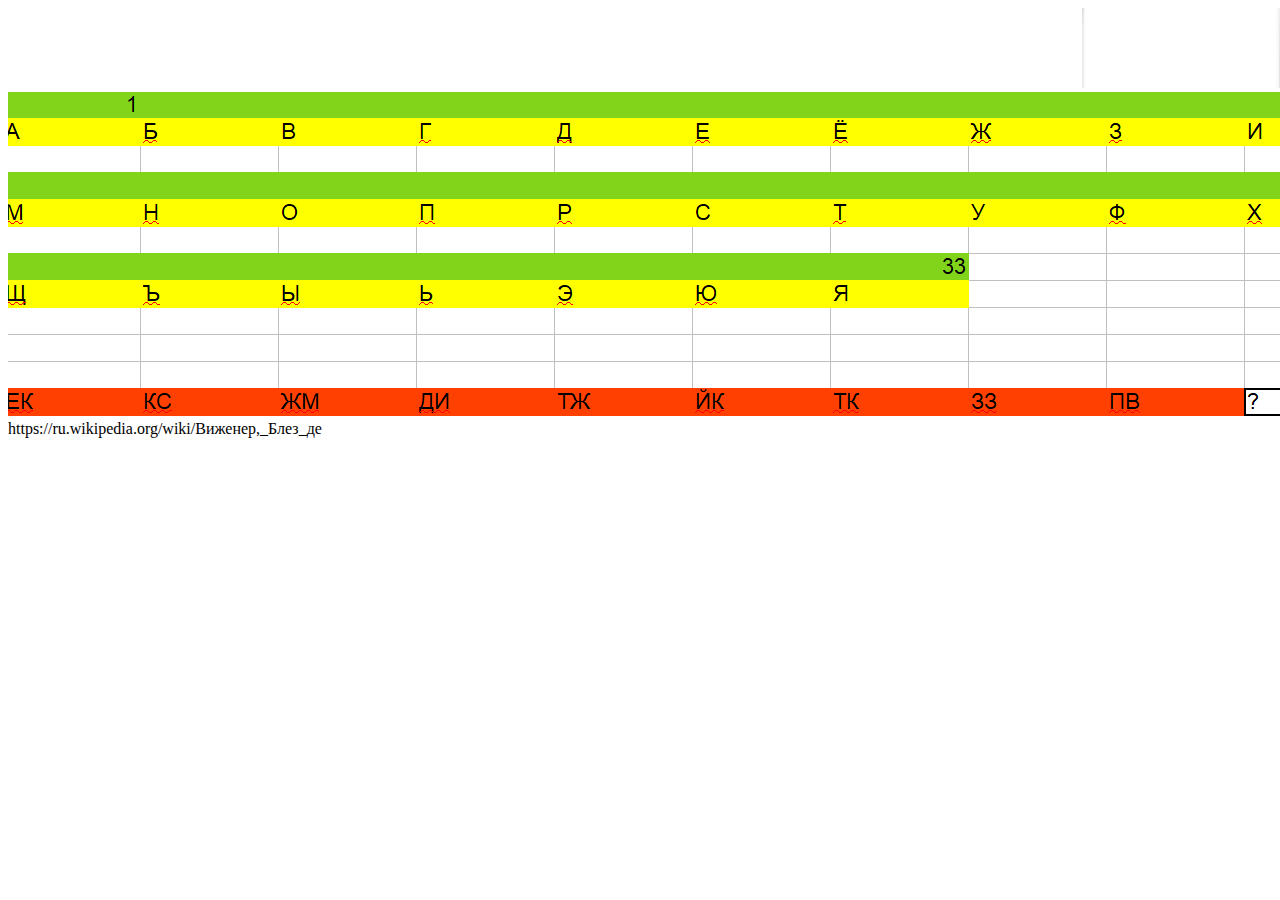
==== index.html @ d5c4b8d1 "Update index.html" ====
<!DOCTYPE html>
<html lang="en">
<head>
    <meta charset="UTF-8">
    <meta http-equiv="X-UA-Compatible" content="IE=edge">
    <meta name="viewport" content="width=i, initial-scale=1.0">
    <title>Document</title>
</head>
<body>
    <img src="1.png" title="Учитесь читать и видеть между строк. Учитесь читать то, что скрыто под текстом. Ответ находится в самом элементе" width="200px"  height="80px" hspace="85%"   >
    <img src="3.png" alt="" >
     https://ru.wikipedia.org/wiki/Виженер,_Блез_де
</body>
</html>
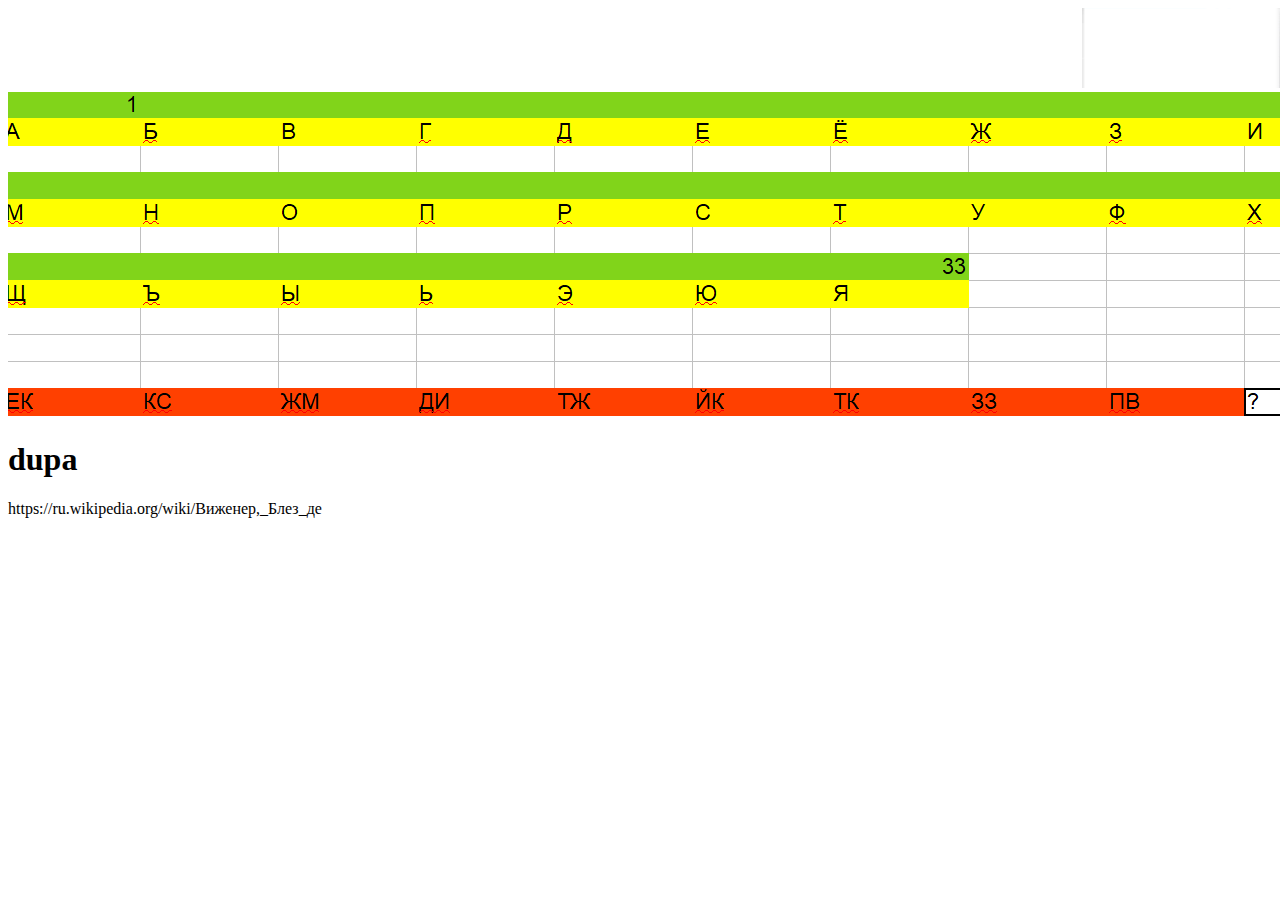
==== commit 60483cc7: "Update index.html" ====
--- a/index.html
+++ b/index.html
@@ -9,6 +9,7 @@
 <body>
     <img src="1.png" title="Учитесь читать и видеть между строк. Учитесь читать то, что скрыто под текстом. Ответ находится в самом элементе" width="200px"  height="80px" hspace="85%"   >
     <img src="3.png" alt="" >
+    <h1>dupa</h1>
      https://ru.wikipedia.org/wiki/Виженер,_Блез_де
 </body>
 </html>
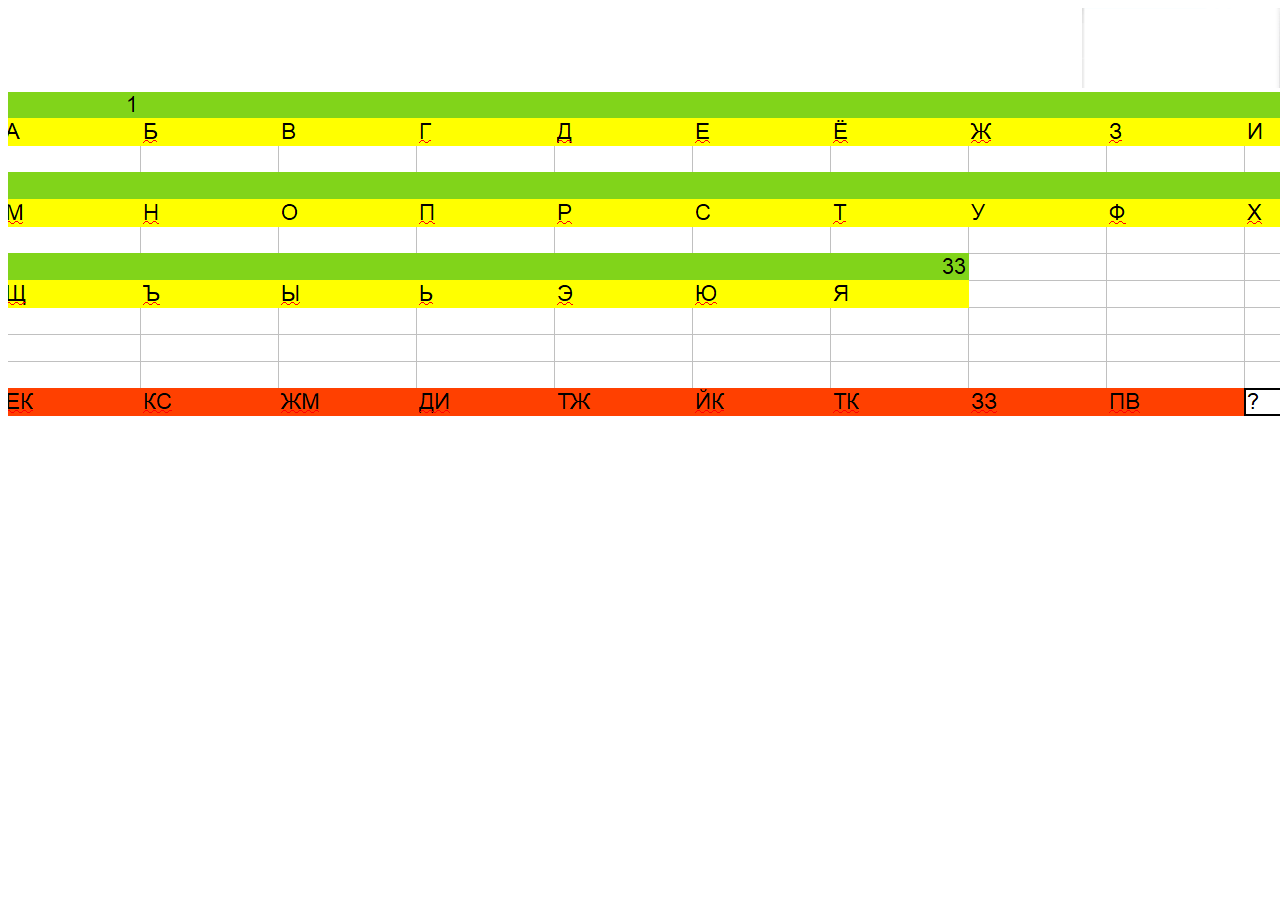
==== commit 47e301ac: "Update index.html" ====
--- a/index.html
+++ b/index.html
@@ -9,7 +9,6 @@
 <body>
     <img src="1.png" title="Учитесь читать и видеть между строк. Учитесь читать то, что скрыто под текстом. Ответ находится в самом элементе" width="200px"  height="80px" hspace="85%"   >
     <img src="3.png" alt="" >
-    <h1>dupa</h1>
-     https://ru.wikipedia.org/wiki/Виженер,_Блез_де
+     <!-- https://ru.wikipedia.org/wiki/Виженер,_Блез_де -->
 </body>
 </html>
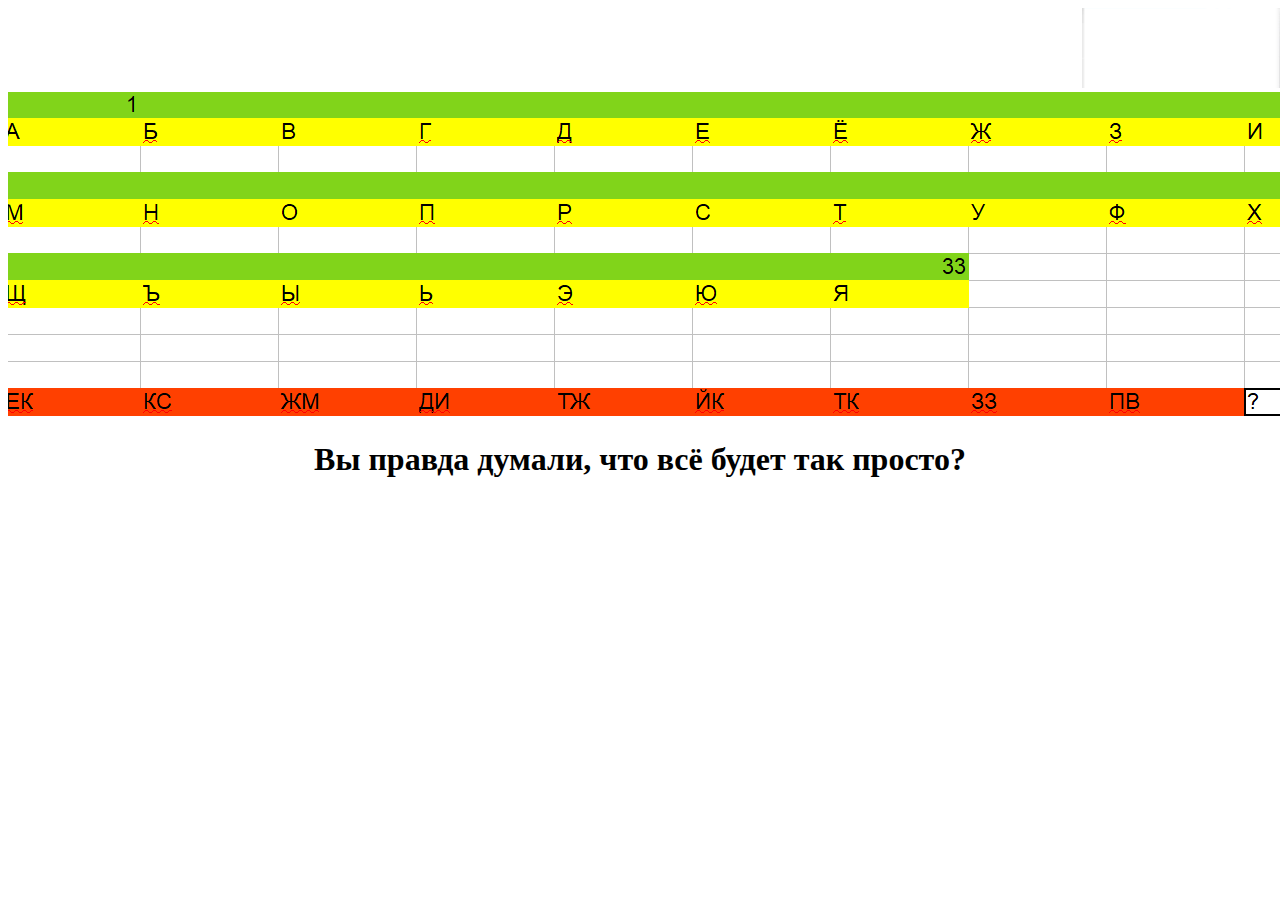
==== commit 40a35d5c: "Update index.html" ====
--- a/index.html
+++ b/index.html
@@ -9,6 +9,7 @@
 <body>
     <img src="1.png" title="Учитесь читать и видеть между строк. Учитесь читать то, что скрыто под текстом. Ответ находится в самом элементе" width="200px"  height="80px" hspace="85%"   >
     <img src="3.png" alt="" >
+    <h1 align="center">Вы правда думали, что всё будет так просто? </h1>
      <!-- https://ru.wikipedia.org/wiki/Виженер,_Блез_де -->
 </body>
 </html>
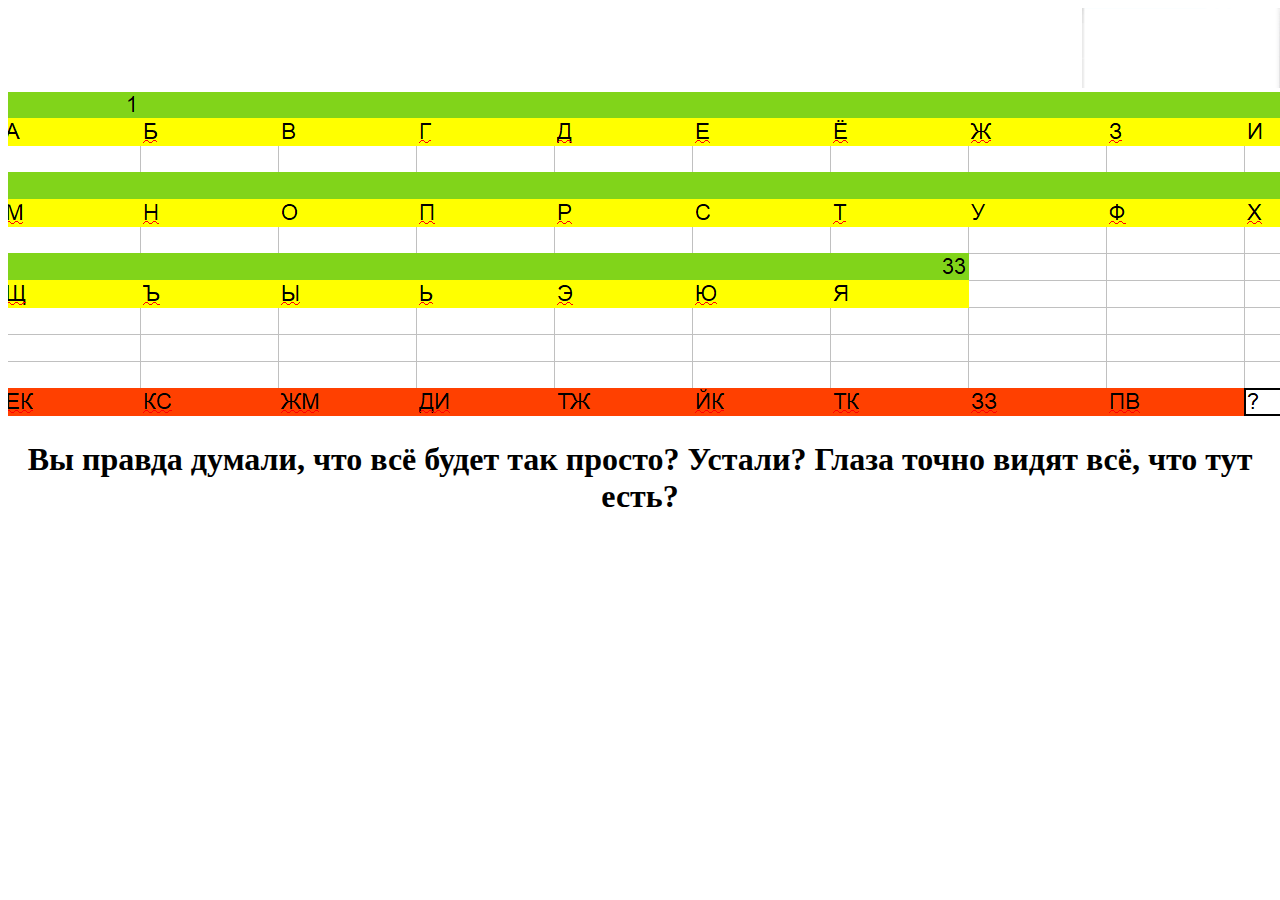
==== commit 25e9bdc2: "Update index.html" ====
--- a/index.html
+++ b/index.html
@@ -9,7 +9,7 @@
 <body>
     <img src="1.png" title="Учитесь читать и видеть между строк. Учитесь читать то, что скрыто под текстом. Ответ находится в самом элементе" width="200px"  height="80px" hspace="85%"   >
     <img src="3.png" alt="" >
-    <h1 align="center">Вы правда думали, что всё будет так просто? </h1>
+    <h1 align="center">Вы правда думали, что всё будет так просто? Устали? Глаза точно видят всё, что тут есть?</h1>
      <!-- https://ru.wikipedia.org/wiki/Виженер,_Блез_де -->
 </body>
 </html>
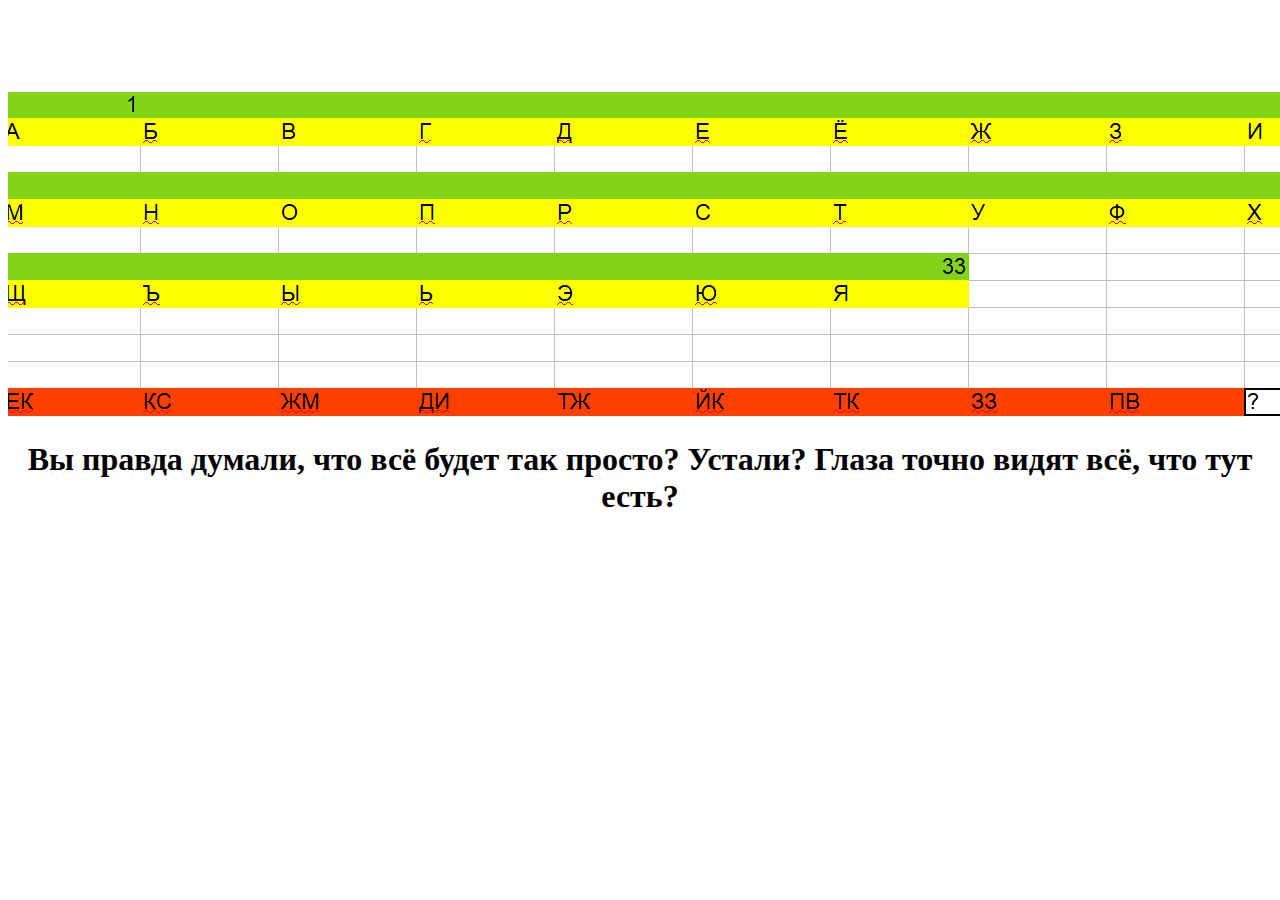
==== commit 32cb9d6a: "Update index.html" ====
--- a/index.html
+++ b/index.html
@@ -7,7 +7,7 @@
     <title>Document</title>
 </head>
 <body>
-    <img src="1.png" title="Учитесь читать и видеть между строк. Учитесь читать то, что скрыто под текстом. Ответ находится в самом элементе" width="200px"  height="80px" hspace="85%"   >
+    <img src="2.png" title="Учитесь читать и видеть между строк. Учитесь читать то, что скрыто под текстом. Ответ находится в самом элементе" width="200px"  height="80px" hspace="85%"   >
     <img src="3.png" alt="" >
     <h1 align="center">Вы правда думали, что всё будет так просто? Устали? Глаза точно видят всё, что тут есть?</h1>
      <!-- https://ru.wikipedia.org/wiki/Виженер,_Блез_де -->
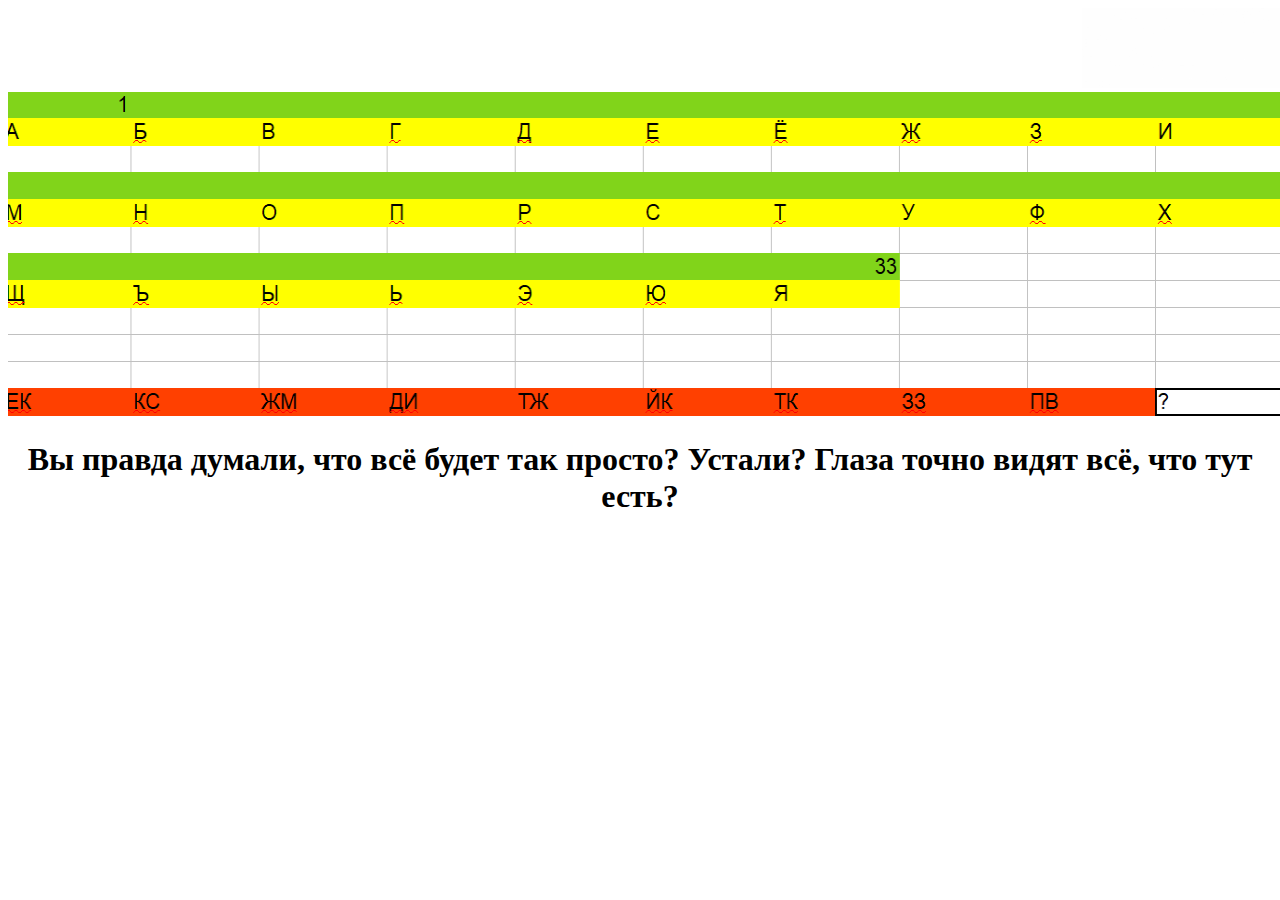
==== commit b46eaa54: "Update index.html" ====
--- a/index.html
+++ b/index.html
@@ -8,7 +8,7 @@
 </head>
 <body>
     <img src="2.png" title="Учитесь читать и видеть между строк. Учитесь читать то, что скрыто под текстом. Ответ находится в самом элементе" width="200px"  height="80px" hspace="85%"   >
-    <img src="3.png" alt="" >
+    <img src="3.png" alt="" width="1650px" height="324px">
     <h1 align="center">Вы правда думали, что всё будет так просто? Устали? Глаза точно видят всё, что тут есть?</h1>
      <!-- https://ru.wikipedia.org/wiki/Виженер,_Блез_де -->
 </body>
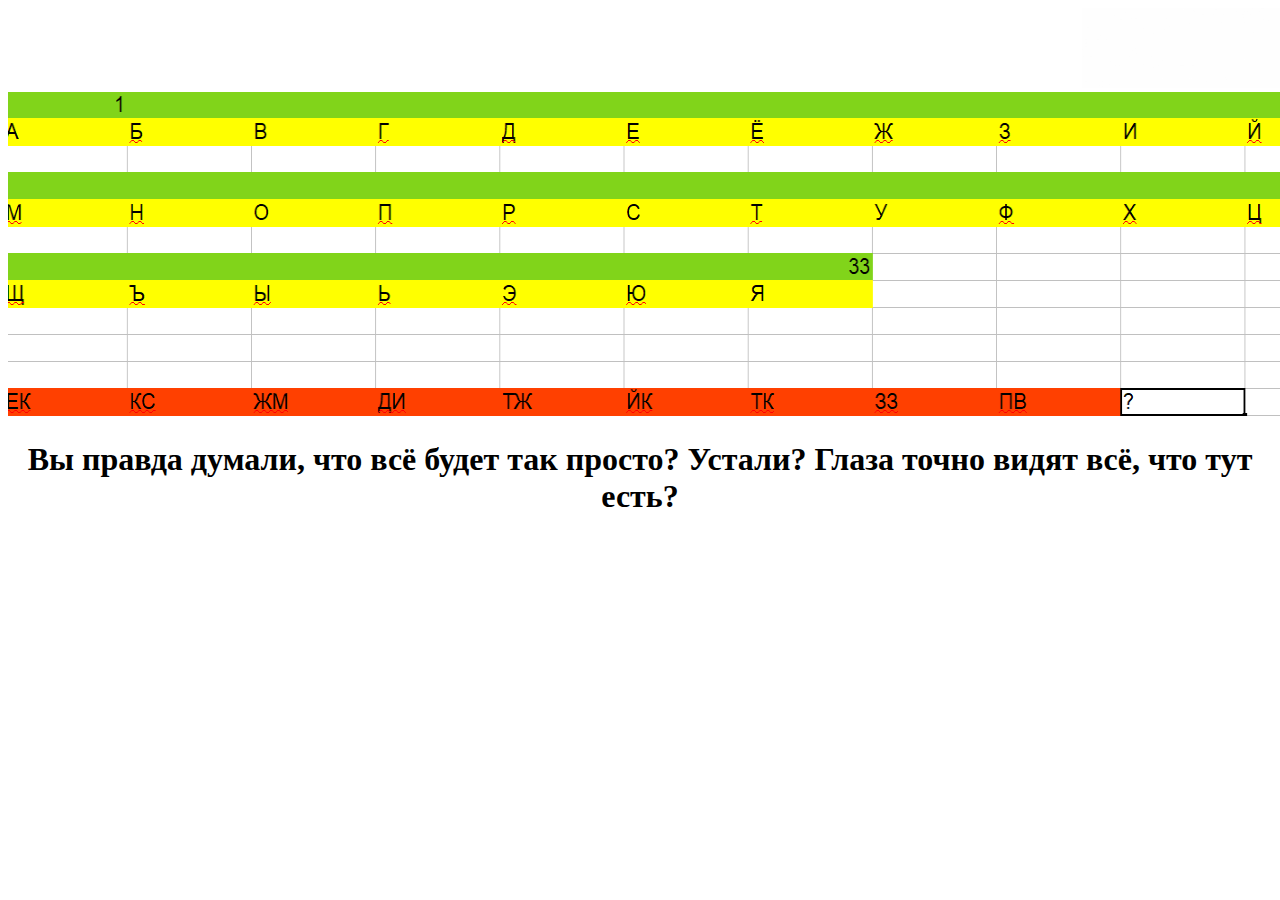
==== commit 349ec1fb: "Update index.html" ====
--- a/index.html
+++ b/index.html
@@ -8,7 +8,7 @@
 </head>
 <body>
     <img src="2.png" title="Учитесь читать и видеть между строк. Учитесь читать то, что скрыто под текстом. Ответ находится в самом элементе" width="200px"  height="80px" hspace="85%"   >
-    <img src="3.png" alt="" width="1650px" height="324px">
+    <img src="3.png" alt="" width="1600px" height="324px">
     <h1 align="center">Вы правда думали, что всё будет так просто? Устали? Глаза точно видят всё, что тут есть?</h1>
      <!-- https://ru.wikipedia.org/wiki/Виженер,_Блез_де -->
 </body>
